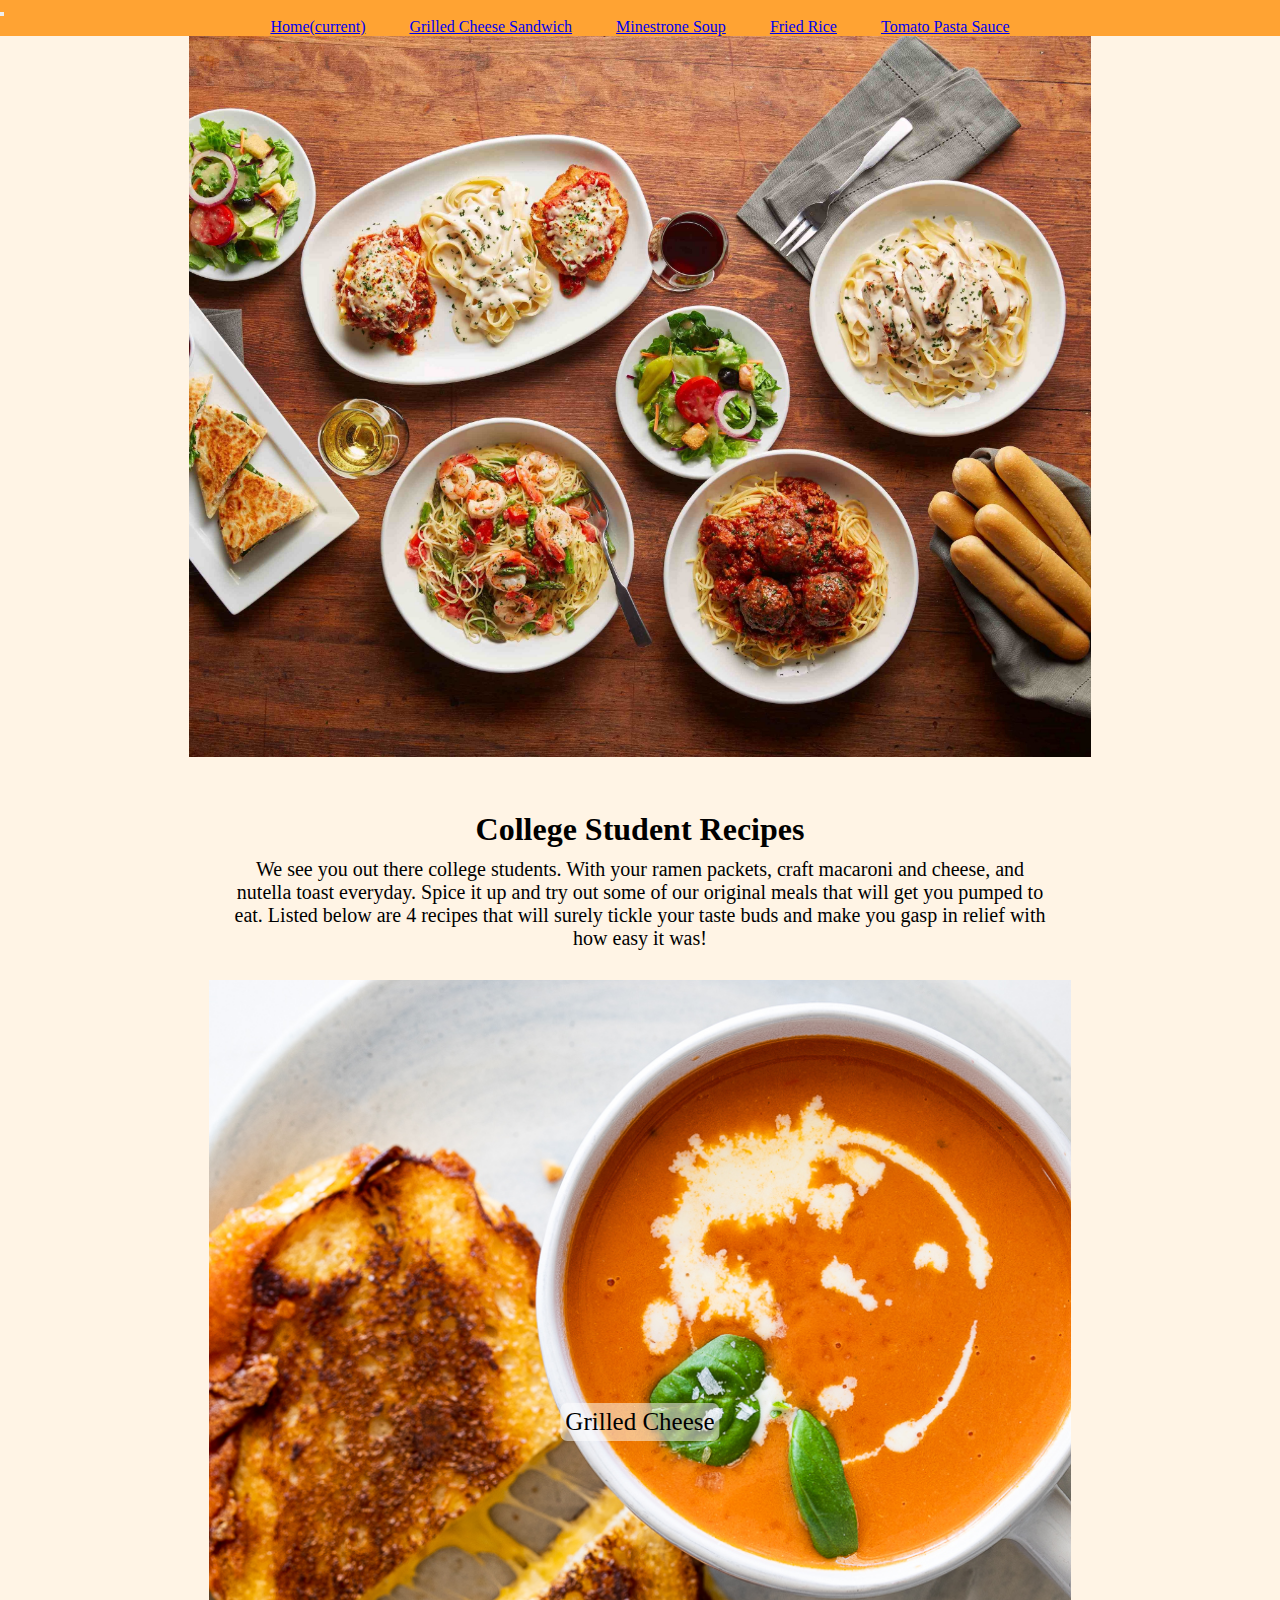
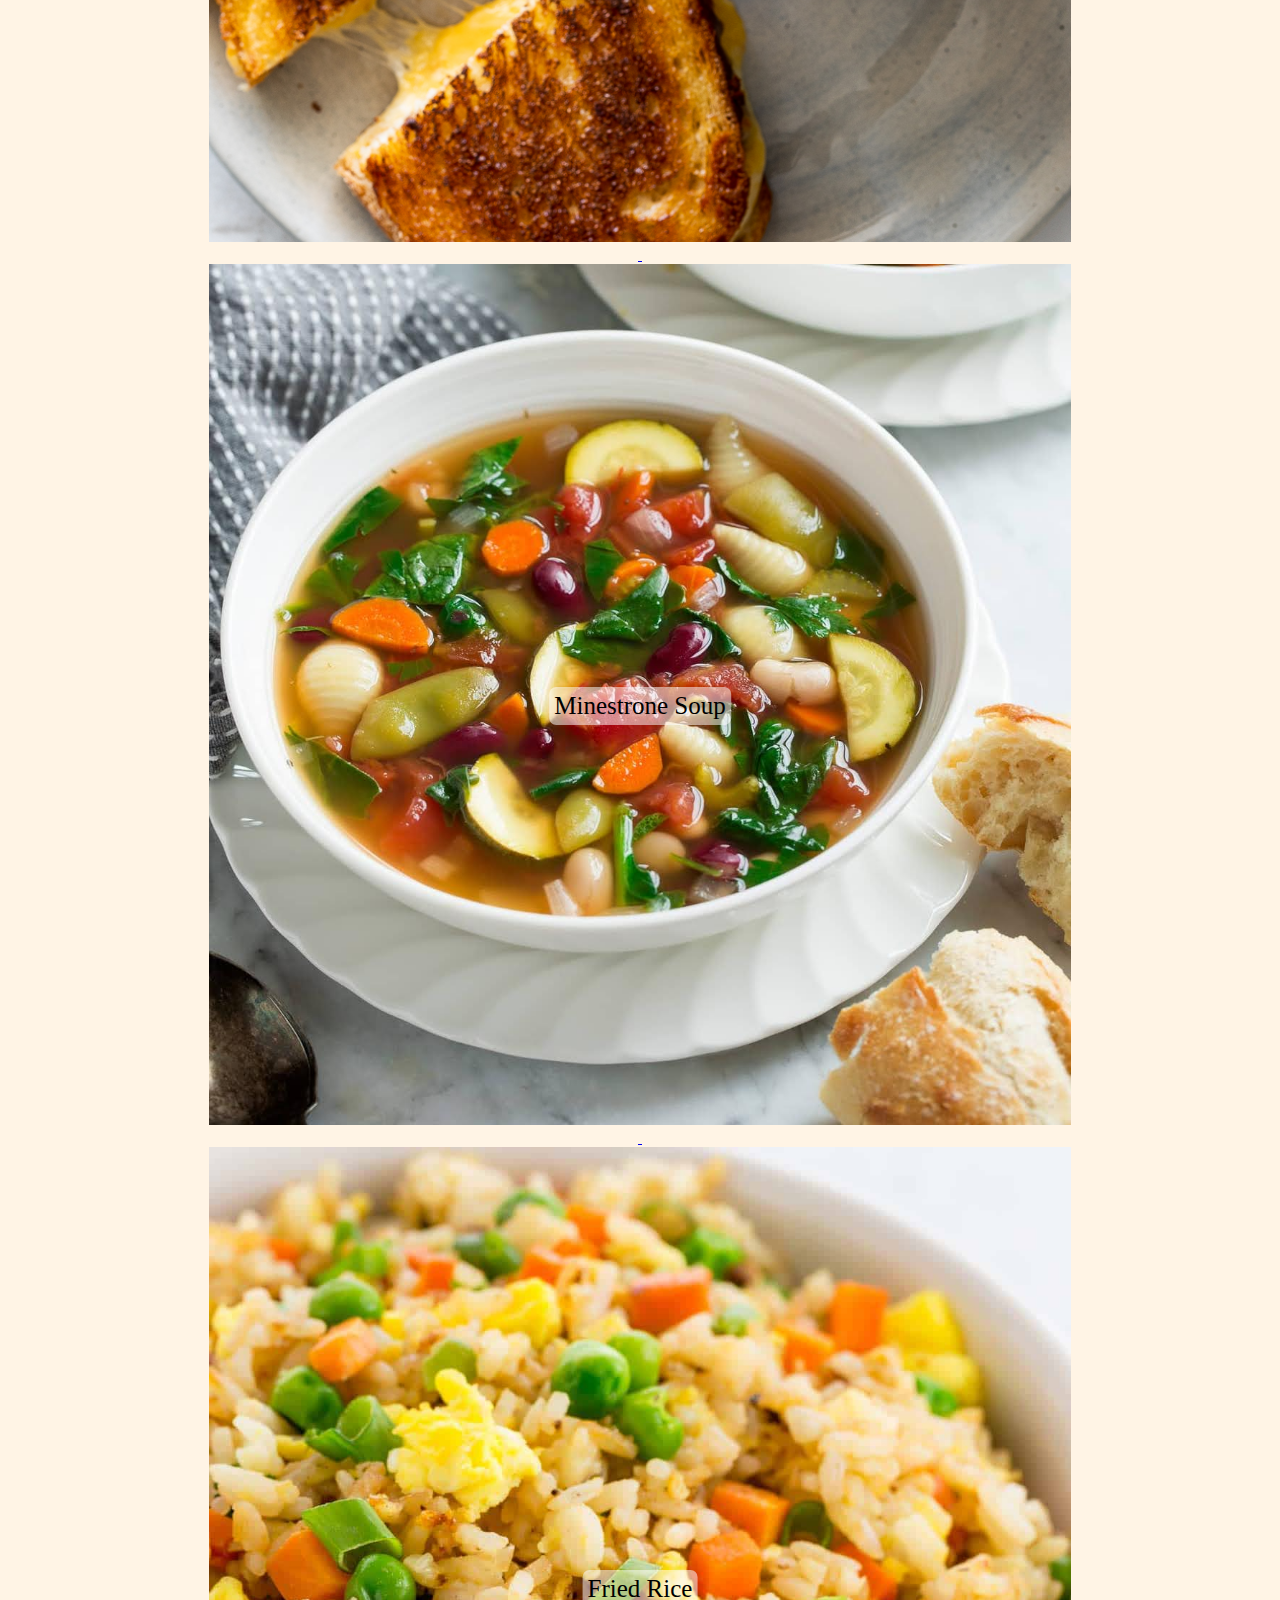
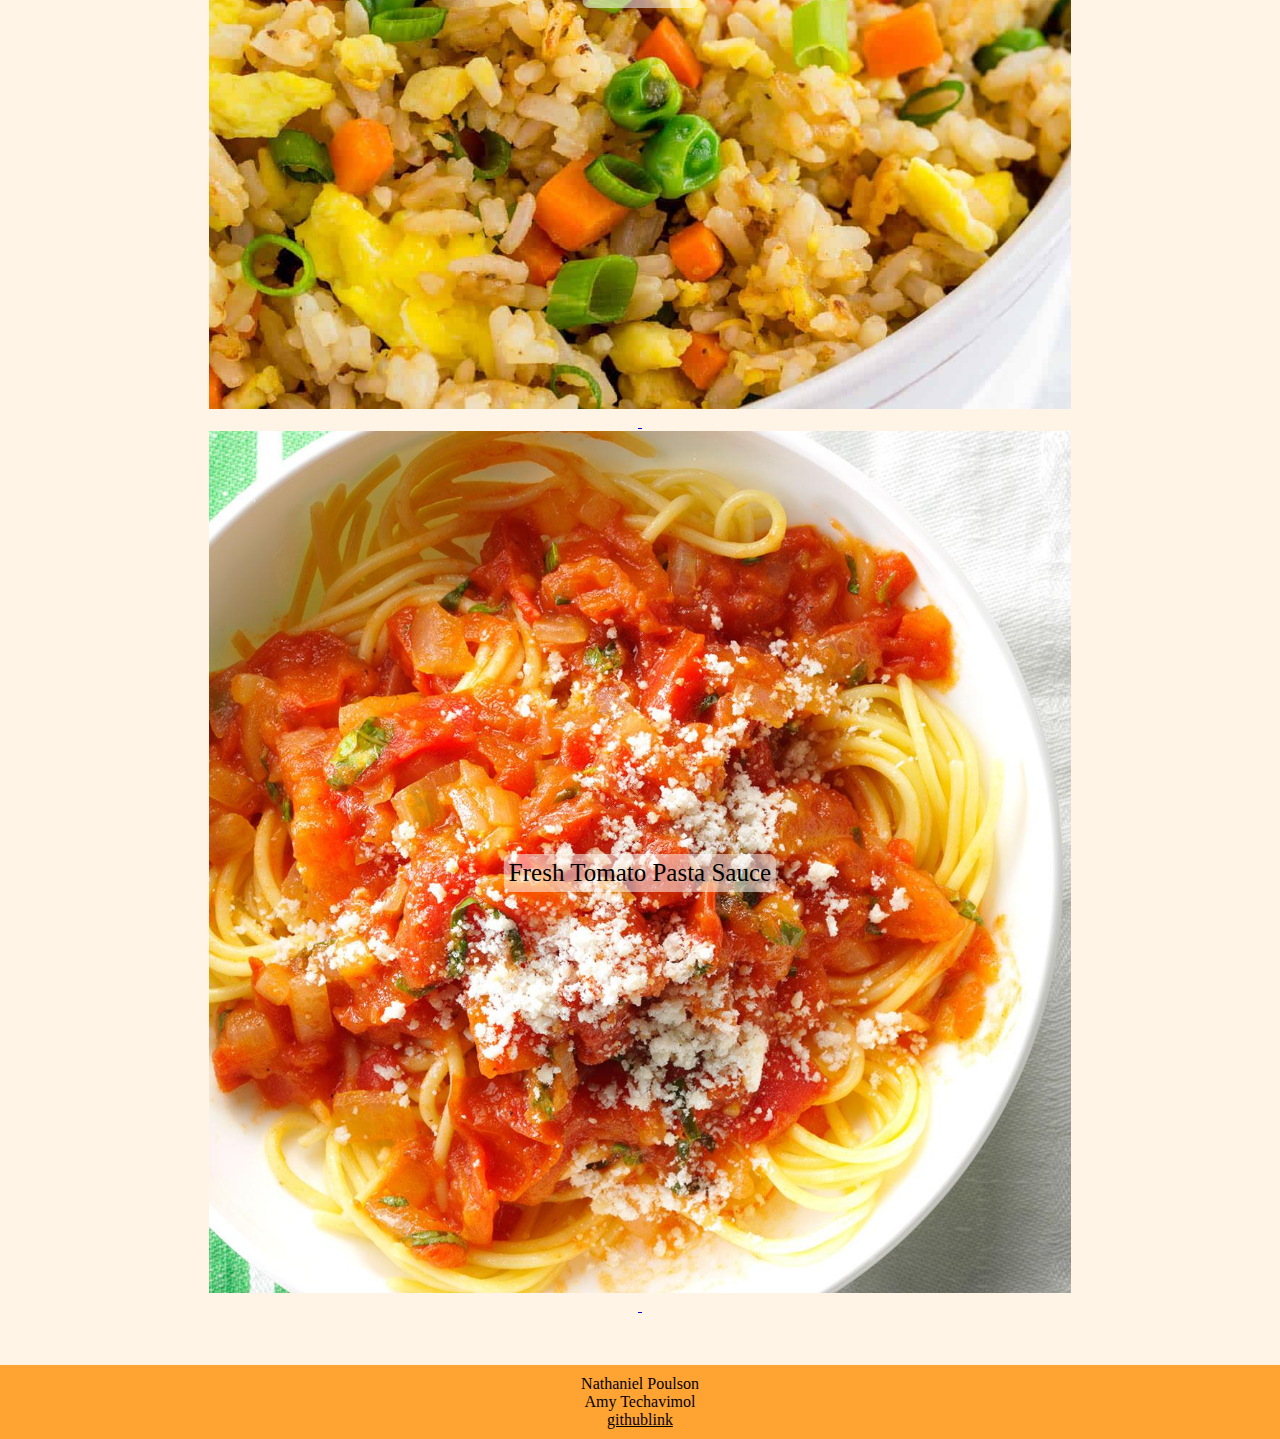
==== index.html @ 7b101e2f "Home page and grilled cheese" ====
<!DOCTYPE html>
<html>

<head>
	<meta charset="utf-8">
	<link rel="stylesheet" href="https://stackpath.bootstrapcdn.com/bootstrap/4.1.3/css/bootstrap.min.css" integrity="sha384-MCw98/SFnGE8fJT3GXwEOngsV7Zt27NXFoaoApmYm81iuXoPkFOJwJ8ERdknLPMO" crossorigin="anonymous">
	<link href="style.css" rel="stylesheet"/>
	<title>College Cooking</title>
	<meta name='viewport'
    content='width=device-width, initial-scale=1.0, maximum-scale=1.0' />
</head>


<body>
	
	<nav class="navbar navbar-expand-lg navbar-light" style="background-color: #FFA333">
    <a class="navbar-brand" href="#"></a>
    <button class="navbar-toggler" type="button" data-toggle="collapse" data-target="#navbarNav" aria-controls="navbarNav" aria-expanded="false" aria-label="Toggle navigation">
      <span class="navbar-toggler-icon"></span>
    </button>
    <div class="collapse navbar-collapse" id="navbarNav">
      <ul class="navbar-nav">
        <li class="nav-item active">
          <a class="nav-link" href="index.html">Home<span class="sr-only">(current)</span></a>
        </li>
        <li class="nav-item">
          <a class="nav-link" href="pages/grilledcheese.html">Grilled Cheese Sandwich</a>
        </li>
        <li class="nav-item">
          <a class="nav-link" href="pages/minestrone.html">Minestrone Soup</a>
        </li>
				<li class="nav-item">
          <a class="nav-link" 
					href="pages/fried-rice.html">Fried Rice</a>
        </li>
        <li class="nav-item">
          <a class="nav-link" 
					href="pages/pasta.html">Tomato Pasta Sauce</a>
        </li>
      </ul>
    </div>
  </nav>

	<div class = "page">
		<div class = "section header-image">
			<img src='images/header.jpg'/>
		</div>
		<div class = "section header">
			<h1>College Student Recipes</h1>
		</div>

		<div class = "section description">
			<p>We see you out there college students. With your ramen packets, craft macaroni and cheese, and nutella toast everyday. Spice it up and try out some of our original meals that will get you pumped to eat. Listed below are 4 recipes that will surely tickle your taste buds and make you gasp in relief with how easy it was!</p>
		</div>


		<div class="section recipe-header-container">

			<div class="row align-items-center">

				<div class="col-xs-12 col-sm-6">
					<div class="recipe-container">
						<a href = "pages/grilledcheese.html">
							<img src='images/grilledcheese-2.jpg'/>&nbsp
							<div class="centered">Grilled Cheese</div>
						</a>
					</div>
				</div>

				<div class="col-xs-12 col-sm-6">
					<div class="recipe-container">
						<a href = "pages/minestrone.html">
							<img src='images/minestrone.jpg'/>&nbsp
							<div class="centered">Minestrone Soup</div>
						</a>
					</div>
				</div>

			</div>

			<div class="row align-items-center">
				
				<div class="col-xs-12 col-sm-6">
					<div class= "recipe-container">
						<a href = "pages/fried-rice.html">
							<img src='images/fried-rice.jpg'/>&nbsp
							<div class="centered">Fried Rice</div>
						</a>
					</div>
				</div>
				
				<div class="col-xs-12 col-sm-6">
					<div class="recipe-container">
						<a href = "pages/pasta.html">
							<img src='images/pasta.jpg'/>&nbsp
							<div class="centered">Fresh Tomato Pasta Sauce</div>
						</a>
					</div>
				</div>

			</div>

		</div>

		
	</div>

	<div class="footer">
		<p>Nathaniel Poulson<br/>Amy Techavimol</P>
		<a href="githublink">githublink</a>
	</div>

	<script src="https://code.jquery.com/jquery-3.3.1.slim.min.js" integrity="sha384-q8i/X+965DzO0rT7abK41JStQIAqVgRVzpbzo5smXKp4YfRvH+8abtTE1Pi6jizo" crossorigin="anonymous"></script>
  <script src="https://cdnjs.cloudflare.com/ajax/libs/popper.js/1.14.3/umd/popper.min.js" integrity="sha384-ZMP7rVo3mIykV+2+9J3UJ46jBk0WLaUAdn689aCwoqbBJiSnjAK/l8WvCWPIPm49" crossorigin="anonymous"></script>
  <script src="https://stackpath.bootstrapcdn.com/bootstrap/4.1.3/js/bootstrap.min.js" integrity="sha384-ChfqqxuZUCnJSK3+MXmPNIyE6ZbWh2IMqE241rYiqJxyMiZ6OW/JmZQ5stwEULTy" crossorigin="anonymous"></script>
</body>

</html>
---- style.css ----
* {
	padding: 0;
	margin: 0;
	box-sizing: border-box;
}
body{
	background-color: #fff4e5;
	font-family: "Georgia";
}
ol {
	padding-left: 3em;
	margin-top: 1em;
	margin-bottom: 3em;
}
ul{
	margin-top: 1em;
	margin-bottom: 3em;
}
hr {
	margin-top:10em;
	margin-bottom: 4em;
}
.review-container {
	margin-top: 7em;
	margin-bottom: 5em;
}

.review {
	padding: .5em;
}
.list {
	margin-left: 3.2em;
}
.right {
	float: right;
}

.header-photo {
	margin-bottom: 2em;
}
.page-photo {
	margin-bottom: 2em;
}
.page-photo h3{
	text-align: center;
}

.page{
  
}
.section{

}
.header{
	text-align: center;
	padding-top: 50px;
}
.description{
	font-size: 20px;
	text-align: center;
	padding: 10px 40px;
}
.recipe-header-container{
	padding: 20px;
}
.recipe-container{
	position: relative;
  text-align: center;
}
.centered {
	font-size: 25px;
  position: absolute;
  top: 50%;
  left: 50%;
  transform: translate(-50%, -50%);
	background-color: #ffffff85;
	padding: 5px;
	color: black;
	border-radius: 7px;
}
.centered-header {
	font-size: 50px;
  position: absolute;
  top: 50%;
  left: 50%;
  transform: translate(-50%, -50%);
	background-color: #ffffff85;
	padding: 0px 20px;
	color: black;
	border-radius: 7px;
}

div {
	/*border: 1px solid red;*/
}

img {
	width: 100%;
}

.footer {
	background-color: #FFA333;
	text-align: center;
	padding: 10px;
	margin-top: 30px;
}

.footer a {
	text-decoration: underline;
	color: black;
}
.footer a:hover {
	text-decoration: underline;
	font-size: 1.1em;
}






@media only screen and (min-width: 901px) {
	.page{
		width: 902px;
    margin: 0 auto;
	}

  .navbar .navbar-nav {
      float:none;
      margin:0 auto;
      display: block;
      text-align: center;
   }
  .navbar-nav > li {
    display: inline-block;
    float:none;
    padding-right: 20px;
    padding-left: 20px;
  }
}
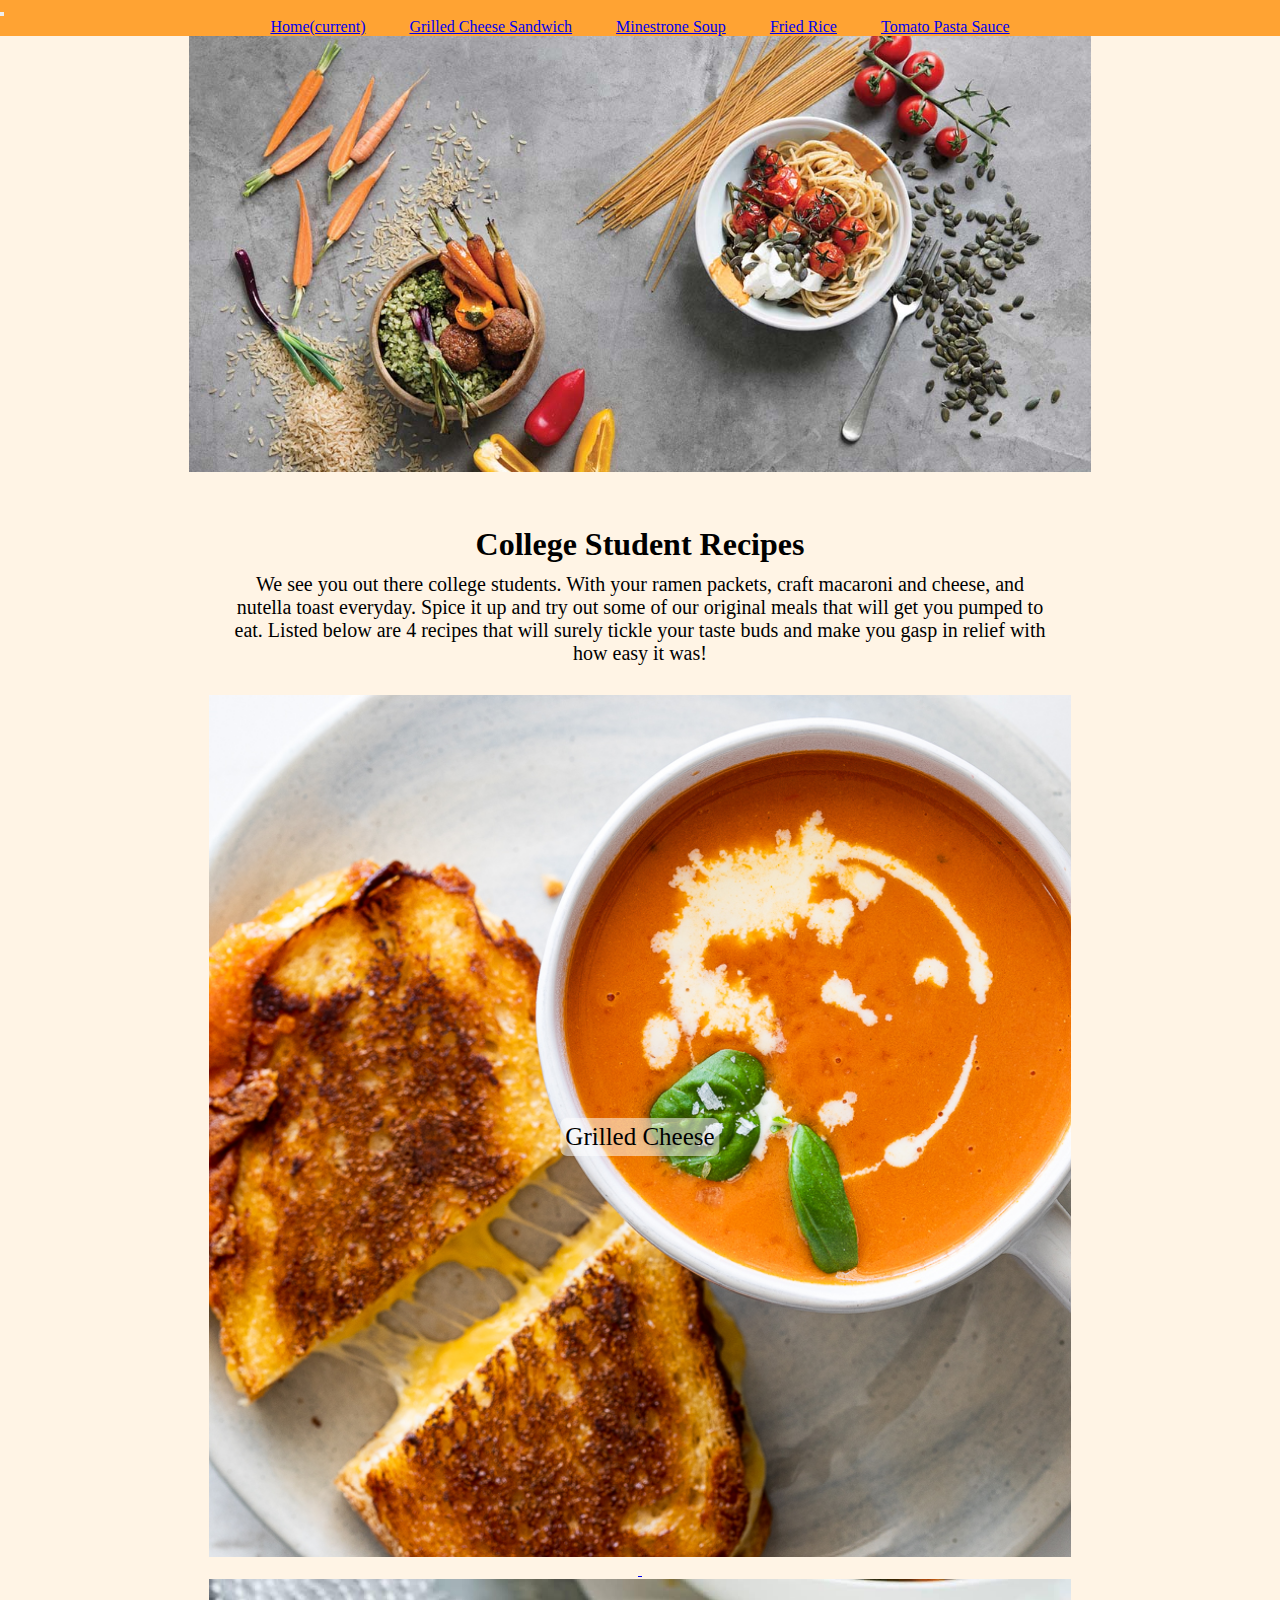
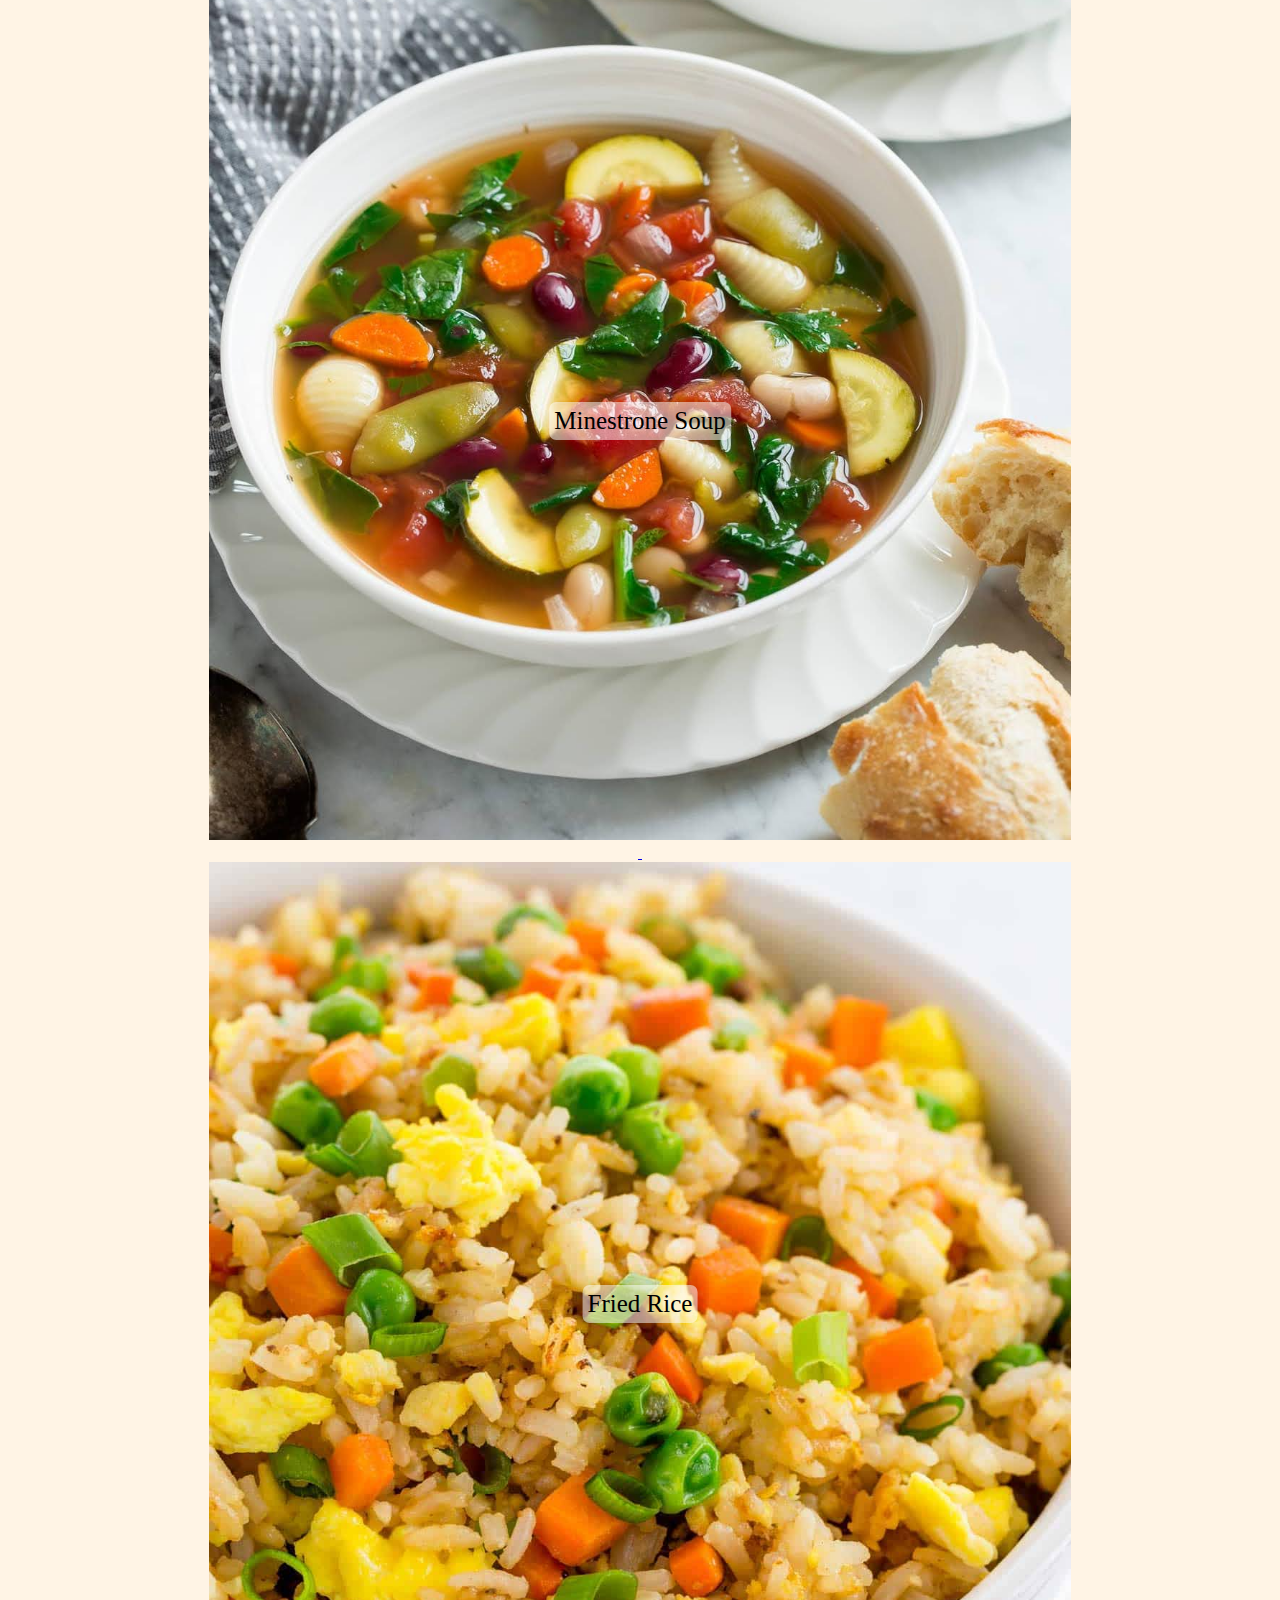
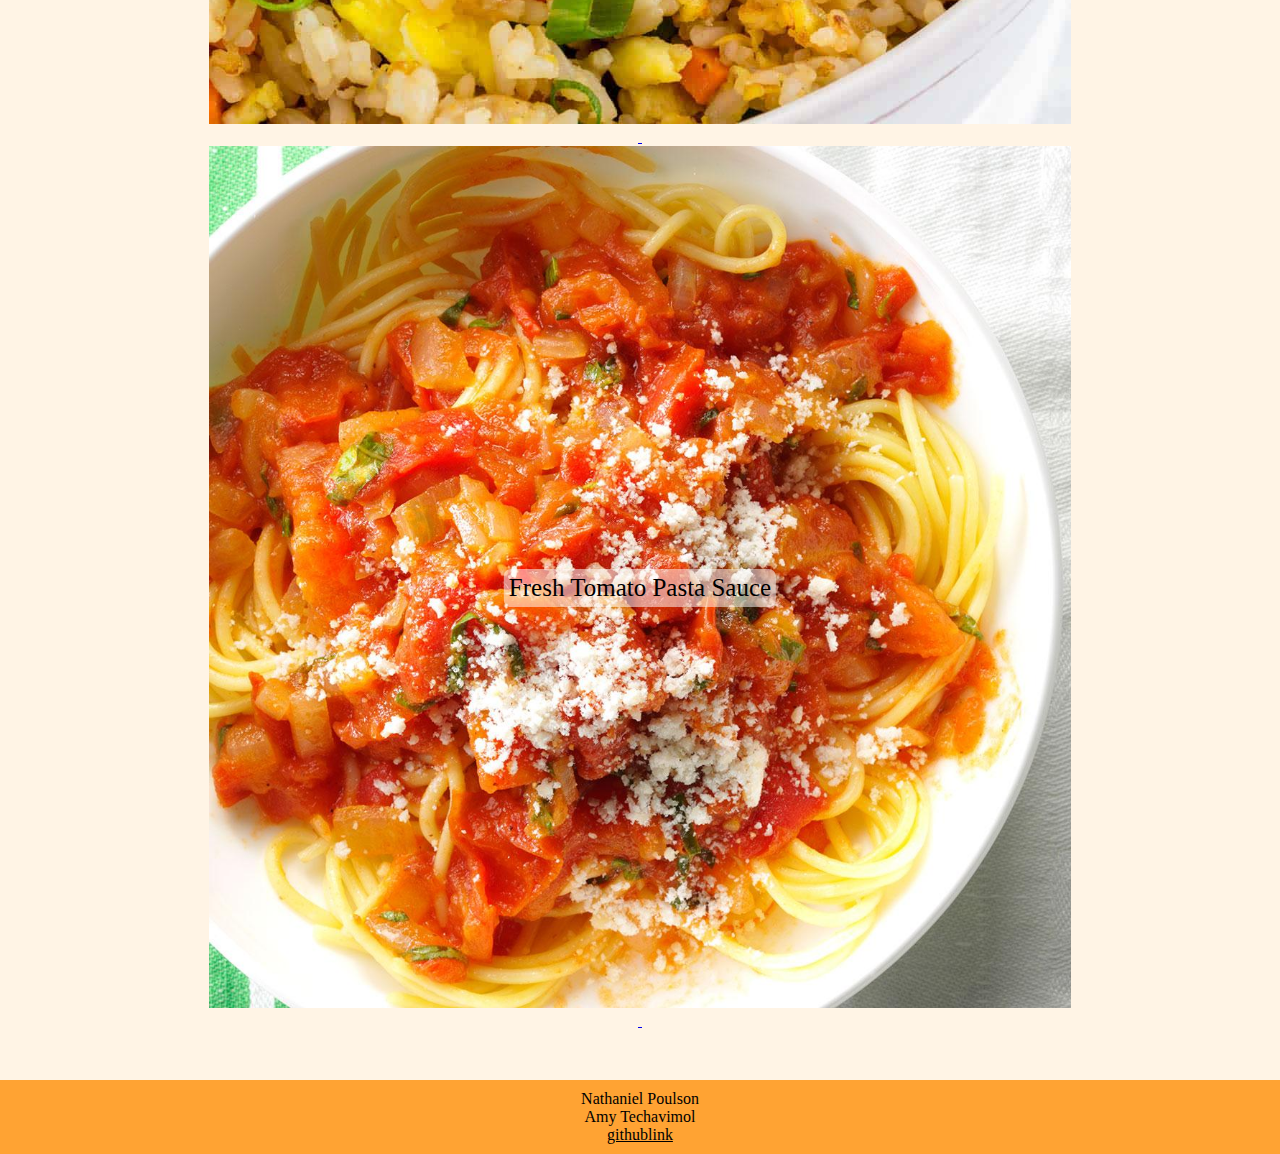
==== commit f77a5552: "Finished Website" ====
--- a/index.html
+++ b/index.html
@@ -43,7 +43,7 @@
 
 	<div class = "page">
 		<div class = "section header-image">
-			<img src='images/header.jpg'/>
+			<img src='images/FoodLayout.jpg'/>
 		</div>
 		<div class = "section header">
 			<h1>College Student Recipes</h1>
@@ -107,7 +107,7 @@
 
 	<div class="footer">
 		<p>Nathaniel Poulson<br/>Amy Techavimol</P>
-		<a href="githublink">githublink</a>
+		<a href="https://github.com/Nathaniel150/CreativeProject1">githublink</a>
 	</div>
 
 	<script src="https://code.jquery.com/jquery-3.3.1.slim.min.js" integrity="sha384-q8i/X+965DzO0rT7abK41JStQIAqVgRVzpbzo5smXKp4YfRvH+8abtTE1Pi6jizo" crossorigin="anonymous"></script>
--- a/style.css
+++ b/style.css
@@ -79,7 +79,7 @@
 	border-radius: 7px;
 }
 .centered-header {
-	font-size: 50px;
+	font-size: 40px;
   position: absolute;
   top: 50%;
   left: 50%;
@@ -96,6 +96,7 @@
 
 img {
 	width: 100%;
+	
 }
 
 .footer {
